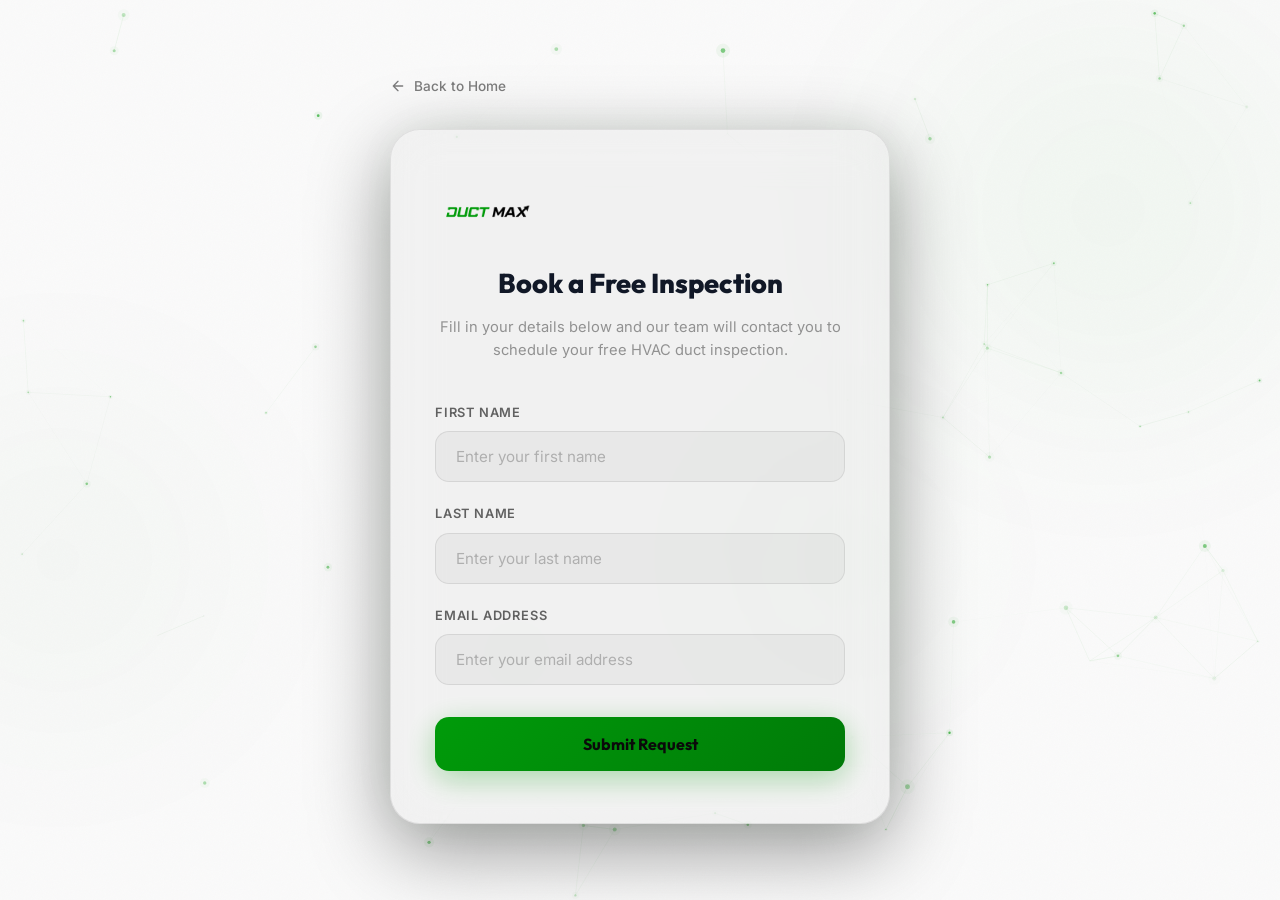
==== formulario.html @ 81ad09ed "Initial commit with new DUCT MAX design" ====
<!DOCTYPE html>
<html lang="en">
<head>
  <meta charset="UTF-8">
  <meta name="viewport" content="width=device-width, initial-scale=1.0">
  <meta name="description" content="Book a free HVAC duct inspection with DuctMax.">
  <title>Book a Free Inspection | DuctMax</title>
  <link rel="stylesheet" href="style.css">
  <link rel="icon" type="image/png" href="DUCTO MAX logo.png">
</head>
<body>

  <!-- Animated Background -->
  <div class="bg-mesh">
    <div class="orb orb-1"></div>
    <div class="orb orb-2"></div>
    <div class="orb orb-3"></div>
  </div>
  <canvas id="particles-canvas"></canvas>
  <div class="noise-overlay"></div>

  <div class="form-page">
    <div class="form-wrapper">
      <a href="index.html" class="form-back-link">
        <svg xmlns="http://www.w3.org/2000/svg" viewBox="0 0 24 24" fill="none" stroke="currentColor" stroke-width="2" stroke-linecap="round" stroke-linejoin="round"><path d="M19 12H5M12 19l-7-7 7-7"/></svg>
        Back to Home
      </a>
      <div class="form-card">
        <div class="form-header">
          <img src="DUCTO MAX logo.png" alt="DuctMax Logo" class="form-logo-img" style="height: 60px; width: auto; margin-bottom: 20px;">
          <h1 class="form-title">Book a Free Inspection</h1>
          <p class="form-description">Fill in your details below and our team will contact you to schedule your free HVAC duct inspection.</p>
        </div>
        <form action="https://formspree.io/f/YOUR_FORM_ID" method="POST" id="inspection-form">
          <div class="form-group">
            <label for="first-name" class="form-label">First Name</label>
            <input type="text" id="first-name" name="first-name" class="form-input" placeholder="Enter your first name" required>
          </div>
          <div class="form-group">
            <label for="last-name" class="form-label">Last Name</label>
            <input type="text" id="last-name" name="last-name" class="form-input" placeholder="Enter your last name" required>
          </div>
          <div class="form-group">
            <label for="email" class="form-label">Email Address</label>
            <input type="email" id="email" name="email" class="form-input" placeholder="Enter your email address" required>
          </div>
          <button type="submit" class="form-submit" id="form-submit-btn">
            Submit Request
          </button>
        </form>
      </div>
    </div>
  </div>

  <script src="script.js"></script>
</body>
</html>
---- style.css ----
/* ========================================
   DUCTMAX - PREMIUM DESIGN SYSTEM
   Next-level animations & effects
   ======================================== */

@import url('https://fonts.googleapis.com/css2?family=Inter:wght@300;400;500;600;700;800;900&family=Outfit:wght@400;500;600;700;800;900&display=swap');

/* === CSS Custom Properties === */
:root {
  --brand-green: #009B0A;
  --brand-green-light: #00C20D;
  --brand-green-dark: #007A08;
  --brand-green-glow: rgba(0, 155, 10, 0.4);
  --brand-green-neon: rgba(0, 194, 13, 0.6);
  --steel-gray: #475569;
  --steel-gray-light: #64748B;
  --steel-gray-dark: #334155;
  --steel-gray-darker: #1E293B;
  --steel-gray-darkest: #0F172A;
  --bg-deep: #FFFFFF;
  --white: #0A0A0A;
  --white-soft: #1A1A1A;
  --white-muted: #4A4A4A;

  --font-heading: 'Outfit', 'Inter', sans-serif;
  --font-body: 'Inter', -apple-system, BlinkMacSystemFont, sans-serif;
  --transition-fast: 0.2s cubic-bezier(0.4, 0, 0.2, 1);
  --transition-smooth: 0.4s cubic-bezier(0.4, 0, 0.2, 1);
  --transition-bounce: 0.6s cubic-bezier(0.34, 1.56, 0.64, 1);
  --shadow-sm: 0 1px 3px rgba(0, 0, 0, 0.12);
  --shadow-md: 0 4px 20px rgba(0, 0, 0, 0.2);
  --shadow-lg: 0 10px 50px rgba(0, 0, 0, 0.3);
  --shadow-glow: 0 0 40px rgba(0, 155, 10, 0.3);
  --shadow-glow-intense: 0 0 60px rgba(0, 155, 10, 0.5), 0 0 120px rgba(0, 155, 10, 0.15);
  --radius-sm: 8px;
  --radius-md: 14px;
  --radius-lg: 22px;
  --radius-xl: 30px;
}

/* === Reset & Base === */
*,
*::before,
*::after {
  margin: 0;
  padding: 0;
  box-sizing: border-box;
}

html {
  scroll-behavior: smooth;
  font-size: 16px;
}

body {
  font-family: var(--font-body);
  color: var(--white-muted);
  background-color: var(--bg-deep);
  line-height: 1.6;
  overflow-x: hidden;
  -webkit-font-smoothing: antialiased;
  -moz-osx-font-smoothing: grayscale;
}

img { max-width: 100%; height: auto; display: block; }
a { text-decoration: none; color: inherit; }

.container {
  max-width: 1200px;
  margin: 0 auto;
  padding: 0 24px;
}

/* === Animated Background Mesh === */
.bg-mesh {
  position: fixed;
  top: 0;
  left: 0;
  width: 100%;
  height: 100%;
  z-index: 0;
  pointer-events: none;
  overflow: hidden;
}

.bg-mesh .orb {
  position: absolute;
  border-radius: 50%;
  filter: blur(100px);
  opacity: 0.35;
  animation: orbFloat 20s ease-in-out infinite;
}

.bg-mesh .orb-1 {
  width: 600px;
  height: 600px;
  background: radial-gradient(circle, rgba(0, 155, 10, 0.4), transparent 70%);
  top: -10%;
  right: -10%;
  animation-duration: 25s;
}

.bg-mesh .orb-2 {
  width: 500px;
  height: 500px;
  background: radial-gradient(circle, rgba(0, 122, 8, 0.3), transparent 70%);
  bottom: 10%;
  left: -15%;
  animation-duration: 30s;
  animation-delay: -5s;
}

.bg-mesh .orb-3 {
  width: 400px;
  height: 400px;
  background: radial-gradient(circle, rgba(0, 194, 13, 0.2), transparent 70%);
  top: 40%;
  left: 50%;
  animation-duration: 22s;
  animation-delay: -10s;
}

@keyframes orbFloat {
  0%, 100% { transform: translate(0, 0) scale(1); }
  25% { transform: translate(60px, -80px) scale(1.1); }
  50% { transform: translate(-40px, 40px) scale(0.95); }
  75% { transform: translate(30px, 60px) scale(1.05); }
}

/* === Particle Canvas === */
#particles-canvas {
  position: fixed;
  top: 0;
  left: 0;
  width: 100%;
  height: 100%;
  z-index: 1;
  pointer-events: none;
}

/* === Noise Texture Overlay === */
.noise-overlay {
  position: fixed;
  top: 0;
  left: 0;
  width: 100%;
  height: 100%;
  z-index: 2;
  pointer-events: none;
  opacity: 0.025;
  background-image: url("data:image/svg+xml,%3Csvg viewBox='0 0 256 256' xmlns='http://www.w3.org/2000/svg'%3E%3Cfilter id='n'%3E%3CfeTurbulence type='fractalNoise' baseFrequency='0.9' numOctaves='4' stitchTiles='stitch'/%3E%3C/filter%3E%3Crect width='100%25' height='100%25' filter='url(%23n)'/%3E%3C/svg%3E");
  background-repeat: repeat;
  background-size: 256px;
}

/* === Section Styles === */
.section-label {
  display: inline-flex;
  align-items: center;
  gap: 10px;
  font-size: 0.78rem;
  font-weight: 700;
  letter-spacing: 3px;
  text-transform: uppercase;
  color: var(--brand-green-light);
  margin-bottom: 16px;
}

.section-label::before {
  content: '';
  display: inline-block;
  width: 36px;
  height: 2px;
  background: linear-gradient(90deg, var(--brand-green), var(--brand-green-light));
  border-radius: 2px;
}

.section-title {
  font-family: var(--font-heading);
  font-size: clamp(2rem, 4vw, 3rem);
  font-weight: 800;
  color: var(--white);
  line-height: 1.12;
  margin-bottom: 20px;
}

.section-subtitle {
  font-size: 1.05rem;
  color: rgba(0, 0, 0, 0.5);
  line-height: 1.75;
  max-width: 600px;
}

/* === Animations === */
@keyframes fadeInUp {
  from { opacity: 0; transform: translateY(50px); }
  to { opacity: 1; transform: translateY(0); }
}

@keyframes fadeInLeft {
  from { opacity: 0; transform: translateX(-60px); }
  to { opacity: 1; transform: translateX(0); }
}

@keyframes fadeInRight {
  from { opacity: 0; transform: translateX(60px); }
  to { opacity: 1; transform: translateX(0); }
}

@keyframes scaleIn {
  from { opacity: 0; transform: scale(0.85); }
  to { opacity: 1; transform: scale(1); }
}

@keyframes glowPulse {
  0%, 100% { box-shadow: 0 0 20px rgba(0, 155, 10, 0.2), 0 0 60px rgba(0, 155, 10, 0.05); }
  50% { box-shadow: 0 0 40px rgba(0, 155, 10, 0.4), 0 0 80px rgba(0, 155, 10, 0.1); }
}

@keyframes shimmer {
  0% { background-position: -200% 0; }
  100% { background-position: 200% 0; }
}

@keyframes borderGlow {
  0%, 100% { border-color: rgba(0, 155, 10, 0.15); }
  50% { border-color: rgba(0, 155, 10, 0.4); }
}

@keyframes float {
  0%, 100% { transform: translateY(0) rotate(0deg); }
  50% { transform: translateY(-20px) rotate(3deg); }
}

@keyframes textReveal {
  from { opacity: 0; transform: translateY(30px); filter: blur(8px); }
  to { opacity: 1; transform: translateY(0); filter: blur(0); }
}

@keyframes lineExpand {
  from { width: 0; }
  to { width: 100%; }
}

@keyframes rotate360 {
  from { transform: rotate(0deg); }
  to { transform: rotate(360deg); }
}

.animate-on-scroll {
  opacity: 0;
  transform: translateY(40px);
  transition: opacity 0.8s cubic-bezier(0.16, 1, 0.3, 1), transform 0.8s cubic-bezier(0.16, 1, 0.3, 1);
}

.animate-on-scroll.visible {
  opacity: 1;
  transform: translateY(0);
}

/* === Navigation === */
.navbar {
  position: fixed;
  top: 0;
  left: 0;
  width: 100%;
  z-index: 1000;
  padding: 20px 0;
  transition: all var(--transition-smooth);
}

.navbar.scrolled {
  padding: 10px 0;
  background: rgba(255, 255, 255, 0.95);
  backdrop-filter: blur(24px) saturate(180%);
  -webkit-backdrop-filter: blur(24px) saturate(180%);
  border-bottom: 1px solid rgba(0, 155, 10, 0.08);
  box-shadow: 0 8px 40px rgba(0, 0, 0, 0.3);
}

.navbar .container {
  display: flex;
  justify-content: space-between;
  align-items: center;
}

.navbar-brand {
  display: flex;
  align-items: center;
}

.navbar-logo {
  font-family: var(--font-heading);
  font-size: 1.7rem;
  font-weight: 900;
  color: var(--white);
  letter-spacing: -0.5px;
}

.navbar-logo span {
  background: linear-gradient(135deg, var(--brand-green), var(--brand-green-light));
  -webkit-background-clip: text;
  -webkit-text-fill-color: transparent;
  background-clip: text;
}

.navbar-links {
  display: flex;
  align-items: center;
  gap: 6px;
  list-style: none;
}

.navbar-links li a {
  padding: 8px 20px;
  font-size: 0.88rem;
  font-weight: 500;
  color: rgba(0, 0, 0, 0.5);
  border-radius: 50px;
  transition: all var(--transition-smooth);
  position: relative;
}

.navbar-links li a::after {
  content: '';
  position: absolute;
  bottom: 0;
  left: 50%;
  transform: translateX(-50%);
  width: 0;
  height: 2px;
  background: linear-gradient(90deg, var(--brand-green), var(--brand-green-light));
  border-radius: 2px;
  transition: width var(--transition-smooth);
  box-shadow: 0 0 8px var(--brand-green-glow);
}

.navbar-links li a:hover,
.navbar-links li a.active {
  color: var(--white);
}

.navbar-links li a:hover::after,
.navbar-links li a.active::after {
  width: 60%;
}

.navbar-cta {
  display: inline-flex;
  align-items: center;
  gap: 8px;
  padding: 10px 26px;
  background: linear-gradient(135deg, var(--brand-green), var(--brand-green-dark));
  color: var(--white);
  font-size: 0.85rem;
  font-weight: 600;
  border-radius: 50px;
  border: none;
  cursor: pointer;
  transition: all var(--transition-smooth);
  box-shadow: 0 4px 20px rgba(0, 155, 10, 0.3);
  position: relative;
  overflow: hidden;
}

.navbar-cta::before {
  content: '';
  position: absolute;
  top: 0;
  left: -100%;
  width: 100%;
  height: 100%;
  background: linear-gradient(90deg, transparent, rgba(0, 0, 0, 0.2), transparent);
  transition: left 0.5s ease;
}

.navbar-cta:hover::before {
  left: 100%;
}

.navbar-cta:hover {
  transform: translateY(-2px);
  box-shadow: 0 8px 30px rgba(0, 155, 10, 0.5);
}

/* === Hero Section === */
.hero {
  position: relative;
  min-height: 100vh;
  display: flex;
  align-items: center;
  z-index: 3;
  overflow: hidden;
}

.hero::after {
  content: '';
  position: absolute;
  bottom: 0;
  left: 0;
  width: 100%;
  height: 200px;
  background: linear-gradient(to top, var(--bg-deep), transparent);
  z-index: 4;
  pointer-events: none;
}

.hero .container {
  display: grid;
  grid-template-columns: 1fr 1fr;
  gap: 60px;
  align-items: center;
  position: relative;
  z-index: 5;
  padding-top: 120px;
  padding-bottom: 100px;
}

.hero-content {
  animation: fadeInLeft 1s cubic-bezier(0.16, 1, 0.3, 1) forwards;
}

.hero-badge {
  display: inline-flex;
  align-items: center;
  gap: 10px;
  padding: 8px 20px;
  background: rgba(0, 155, 10, 0.08);
  border: 1px solid rgba(0, 155, 10, 0.2);
  border-radius: 50px;
  color: var(--brand-green-light);
  font-size: 0.75rem;
  font-weight: 700;
  letter-spacing: 2px;
  text-transform: uppercase;
  margin-bottom: 32px;
  animation: borderGlow 3s ease-in-out infinite;
}

.hero-badge svg {
  width: 16px;
  height: 16px;
  fill: var(--brand-green-light);
}

.hero-title {
  font-family: var(--font-heading);
  font-size: clamp(2.6rem, 5.5vw, 4.2rem);
  font-weight: 900;
  color: var(--white);
  line-height: 1.05;
  margin-bottom: 28px;
  letter-spacing: -1.5px;
}

.hero-title .highlight {
  background: linear-gradient(135deg, var(--brand-green), var(--brand-green-dark), #0A0A0A);
  -webkit-background-clip: text;
  -webkit-text-fill-color: transparent;
  background-clip: text;
  position: relative;
}

.hero-title .highlight::after {
  content: '';
  position: absolute;
  bottom: -4px;
  left: 0;
  width: 100%;
  height: 3px;
  background: linear-gradient(90deg, var(--brand-green), var(--brand-green-light));
  border-radius: 3px;
  animation: lineExpand 1.5s cubic-bezier(0.16, 1, 0.3, 1) 0.8s forwards;
  width: 0;
  box-shadow: 0 0 12px var(--brand-green-glow);
}

.hero-description {
  font-size: 1.1rem;
  color: rgba(0, 0, 0, 0.55);
  line-height: 1.8;
  margin-bottom: 44px;
  max-width: 500px;
  animation: textReveal 1s ease 0.3s both;
}

.hero-cta-group {
  display: flex;
  align-items: center;
  gap: 20px;
  flex-wrap: wrap;
  animation: textReveal 1s ease 0.5s both;
}

.btn-primary {
  display: inline-flex;
  align-items: center;
  gap: 12px;
  padding: 18px 40px;
  background: linear-gradient(135deg, var(--brand-green), var(--brand-green-dark));
  color: var(--white);
  font-size: 1rem;
  font-weight: 700;
  border-radius: 60px;
  border: none;
  cursor: pointer;
  transition: all var(--transition-smooth);
  box-shadow: 0 8px 30px rgba(0, 155, 10, 0.35), 0 0 60px rgba(0, 155, 10, 0.1);
  position: relative;
  overflow: hidden;
}

.btn-primary::before {
  content: '';
  position: absolute;
  top: 0;
  left: -100%;
  width: 200%;
  height: 100%;
  background: linear-gradient(90deg, transparent, rgba(0, 0, 0, 0.15), transparent);
  animation: shimmer 4s ease-in-out infinite;
}

.btn-primary:hover {
  transform: translateY(-4px) scale(1.03);
  box-shadow: 0 12px 40px rgba(0, 155, 10, 0.5), 0 0 80px rgba(0, 155, 10, 0.15);
}

.btn-primary svg {
  width: 18px;
  height: 18px;
  transition: transform var(--transition-fast);
}

.btn-primary:hover svg {
  transform: translateX(5px);
}

/* Hero Image */
.hero-image-wrapper {
  position: relative;
  animation: fadeInRight 1s cubic-bezier(0.16, 1, 0.3, 1) 0.3s forwards;
  opacity: 0;
}

.hero-image-container {
  position: relative;
  border-radius: var(--radius-lg);
  overflow: hidden;
  border: none;
  box-shadow: 0 10px 40px rgba(0, 0, 0, 0.15);
  /* animation removed for clean look */
}

.hero-image-container img {
  width: 100%;
  height: auto;
  display: block;
  transition: transform 1s cubic-bezier(0.16, 1, 0.3, 1);
}

.hero-image-container:hover img {
  transform: scale(1.05);
}

.hero-image-badge {
  position: absolute;
  bottom: 16px;
  display: inline-flex;
  align-items: center;
  gap: 6px;
  padding: 8px 18px;
  border-radius: 50px;
  font-size: 0.72rem;
  font-weight: 700;
  letter-spacing: 1.5px;
  text-transform: uppercase;
  backdrop-filter: blur(16px);
  -webkit-backdrop-filter: blur(16px);
  z-index: 5;
  transition: all var(--transition-smooth);
}

.badge-before {
  left: 16px;
  background: rgba(248, 113, 113, 0.2);
  border: 1px solid rgba(248, 113, 113, 0.4);
  color: #FCA5A5;
}

.badge-after {
  right: 16px;
  background: rgba(52, 211, 153, 0.2);
  border: 1px solid rgba(52, 211, 153, 0.4);
  color: #6EE7B7;
}

.hero-image-container:hover .badge-before {
  background: rgba(248, 113, 113, 0.35);
  box-shadow: 0 0 20px rgba(248, 113, 113, 0.2);
}

.hero-image-container:hover .badge-after {
  background: rgba(52, 211, 153, 0.35);
  box-shadow: 0 0 20px rgba(52, 211, 153, 0.2);
}

/* Floating geometric shapes around hero image */
.hero-shape {
  position: absolute;
  border: 2px solid rgba(0, 155, 10, 0.15);
  border-radius: 12px;
  z-index: -1;
  pointer-events: none;
}

.hero-shape-1 {
  width: 80px;
  height: 80px;
  top: -30px;
  right: -20px;
  animation: float 8s ease-in-out infinite;
  border-radius: 50%;
  background: rgba(0, 155, 10, 0.03);
}

.hero-shape-2 {
  width: 50px;
  height: 50px;
  bottom: -15px;
  left: -25px;
  animation: float 6s ease-in-out infinite reverse;
  transform: rotate(45deg);
  background: rgba(0, 155, 10, 0.03);
}

.hero-shape-3 {
  width: 30px;
  height: 30px;
  top: 40%;
  right: -40px;
  animation: float 10s ease-in-out infinite;
  border-radius: 50%;
  background: rgba(0, 194, 13, 0.05);
  border-color: rgba(0, 194, 13, 0.2);
}

/* === Section Divider === */
.section-divider {
  position: relative;
  height: 1px;
  background: linear-gradient(90deg, transparent, rgba(0, 155, 10, 0.2), transparent);
  margin: 0;
  z-index: 3;
}

/* === Benefits Section === */
.benefits {
  padding: 120px 0 100px;
  position: relative;
  z-index: 3;
}

.benefits-header {
  text-align: center;
  margin-bottom: 72px;
}

.benefits-header .section-subtitle {
  margin: 0 auto;
}

.benefits-grid {
  display: grid;
  grid-template-columns: repeat(3, 1fr);
  gap: 24px;
}

.benefit-card {
  position: relative;
  padding: 44px 32px;
  background: rgba(0, 0, 0, 0.02);
  border-radius: var(--radius-lg);
  border: 1px solid rgba(0, 0, 0, 0.06);
  transition: all var(--transition-smooth);
  overflow: hidden;
  backdrop-filter: blur(10px);
}

.benefit-card::before {
  content: '';
  position: absolute;
  top: 0;
  left: 0;
  width: 100%;
  height: 3px;
  background: linear-gradient(90deg, var(--brand-green), var(--brand-green-light));
  transform: scaleX(0);
  transform-origin: left;
  transition: transform 0.6s cubic-bezier(0.16, 1, 0.3, 1);
}

/* Glow effect behind card on hover */
.benefit-card::after {
  content: '';
  position: absolute;
  top: 0;
  left: 0;
  width: 100%;
  height: 100%;
  background: radial-gradient(ellipse at 50% 0%, rgba(0, 155, 10, 0.08), transparent 70%);
  opacity: 0;
  transition: opacity var(--transition-smooth);
  pointer-events: none;
}

.benefit-card:hover {
  transform: translateY(-10px);
  border-color: rgba(0, 155, 10, 0.2);
  box-shadow: 0 20px 60px rgba(0, 155, 10, 0.08), 0 0 40px rgba(0, 155, 10, 0.05);
  background: rgba(0, 0, 0, 0.04);
}

.benefit-card:hover::before {
  transform: scaleX(1);
}

.benefit-card:hover::after {
  opacity: 1;
}

.benefit-icon {
  width: 60px;
  height: 60px;
  background: rgba(0, 155, 10, 0.08);
  border: 1px solid rgba(0, 155, 10, 0.12);
  border-radius: 18px;
  display: flex;
  align-items: center;
  justify-content: center;
  margin-bottom: 28px;
  transition: all var(--transition-smooth);
  position: relative;
  z-index: 2;
}

.benefit-card:hover .benefit-icon {
  background: linear-gradient(135deg, var(--brand-green), var(--brand-green-dark));
  border-color: transparent;
  transform: scale(1.12) rotate(-5deg);
  box-shadow: 0 0 30px rgba(0, 155, 10, 0.3);
}

.benefit-icon svg {
  width: 28px;
  height: 28px;
  fill: var(--brand-green);
  transition: fill var(--transition-fast);
}

.benefit-card:hover .benefit-icon svg {
  fill: var(--white);
}

.benefit-card h3 {
  font-family: var(--font-heading);
  font-size: 1.25rem;
  font-weight: 700;
  color: var(--white);
  margin-bottom: 14px;
  line-height: 1.3;
  position: relative;
  z-index: 2;
}

.benefit-card p {
  font-size: 0.95rem;
  color: rgba(0, 0, 0, 0.45);
  line-height: 1.75;
  position: relative;
  z-index: 2;
}

.benefit-number {
  position: absolute;
  top: 16px;
  right: 20px;
  font-family: var(--font-heading);
  font-size: 4.5rem;
  font-weight: 900;
  color: rgba(0, 155, 10, 0.04);
  line-height: 1;
  transition: color var(--transition-smooth);
  z-index: 1;
}

.benefit-card:hover .benefit-number {
  color: rgba(0, 155, 10, 0.1);
}

/* === Characteristics Section === */
.characteristics {
  padding: 100px 0 120px;
  position: relative;
  z-index: 3;
}

.characteristics-header {
  text-align: center;
  margin-bottom: 72px;
}

.characteristics-header .section-subtitle {
  margin: 0 auto;
}

.characteristics-grid {
  display: grid;
  grid-template-columns: repeat(2, 1fr);
  gap: 20px;
}

.characteristic-card {
  display: flex;
  gap: 24px;
  padding: 32px;
  background: rgba(0, 0, 0, 0.02);
  border-radius: var(--radius-lg);
  border: 1px solid rgba(0, 0, 0, 0.05);
  transition: all var(--transition-smooth);
  position: relative;
  overflow: hidden;
  backdrop-filter: blur(8px);
}

.characteristic-card::before {
  content: '';
  position: absolute;
  top: 0;
  left: 0;
  width: 3px;
  height: 100%;
  background: linear-gradient(180deg, var(--brand-green), var(--brand-green-dark));
  opacity: 0;
  transition: opacity var(--transition-smooth);
  box-shadow: 0 0 15px var(--brand-green-glow);
}

.characteristic-card:hover {
  transform: translateX(6px);
  border-color: rgba(0, 155, 10, 0.15);
  background: rgba(0, 0, 0, 0.04);
  box-shadow: 0 10px 40px rgba(0, 0, 0, 0.2);
}

.characteristic-card:hover::before {
  opacity: 1;
}

.characteristic-icon {
  flex-shrink: 0;
  width: 52px;
  height: 52px;
  background: rgba(0, 155, 10, 0.08);
  border: 1px solid rgba(0, 155, 10, 0.1);
  border-radius: 16px;
  display: flex;
  align-items: center;
  justify-content: center;
  transition: all var(--transition-smooth);
}

.characteristic-card:hover .characteristic-icon {
  background: linear-gradient(135deg, var(--brand-green), var(--brand-green-dark));
  border-color: transparent;
  box-shadow: 0 0 25px rgba(0, 155, 10, 0.25);
}

.characteristic-icon svg {
  width: 24px;
  height: 24px;
  fill: var(--brand-green);
  transition: fill var(--transition-fast);
}

.characteristic-card:hover .characteristic-icon svg {
  fill: var(--white);
}

.characteristic-content h3 {
  font-family: var(--font-heading);
  font-size: 1.1rem;
  font-weight: 700;
  color: var(--white);
  margin-bottom: 10px;
}

.characteristic-content p {
  font-size: 0.92rem;
  color: rgba(0, 0, 0, 0.45);
  line-height: 1.75;
}

/* === Credibility Section === */
.credibility {
  padding: 120px 0;
  position: relative;
  z-index: 3;
  overflow: hidden;
}

/* Glowing accent line at top */
.credibility::before {
  content: '';
  position: absolute;
  top: 0;
  left: 50%;
  transform: translateX(-50%);
  width: 200px;
  height: 1px;
  background: linear-gradient(90deg, transparent, var(--brand-green), transparent);
  box-shadow: 0 0 20px var(--brand-green-glow);
}

.credibility-header {
  text-align: center;
  margin-bottom: 72px;
}

.credibility-header .section-subtitle {
  margin: 0 auto;
}

.credibility-grid {
  display: grid;
  grid-template-columns: repeat(3, 1fr);
  gap: 24px;
}

.credibility-card {
  padding: 44px 32px;
  background: rgba(0, 0, 0, 0.02);
  border: 1px solid rgba(0, 0, 0, 0.06);
  border-radius: var(--radius-lg);
  backdrop-filter: blur(10px);
  transition: all var(--transition-smooth);
  position: relative;
  overflow: hidden;
}

/* Animated corner glow */
.credibility-card::after {
  content: '';
  position: absolute;
  width: 120px;
  height: 120px;
  top: -60px;
  right: -60px;
  background: radial-gradient(circle, rgba(0, 155, 10, 0.15), transparent 70%);
  opacity: 0;
  transition: opacity var(--transition-smooth);
  pointer-events: none;
}

.credibility-card:hover {
  transform: translateY(-8px);
  background: rgba(0, 0, 0, 0.05);
  border-color: rgba(0, 155, 10, 0.25);
  box-shadow: 0 20px 60px rgba(0, 155, 10, 0.08), var(--shadow-glow);
}

.credibility-card:hover::after {
  opacity: 1;
}

.credibility-icon {
  width: 60px;
  height: 60px;
  background: rgba(0, 155, 10, 0.08);
  border-radius: 18px;
  display: flex;
  align-items: center;
  justify-content: center;
  margin-bottom: 28px;
  border: 1px solid rgba(0, 155, 10, 0.12);
  transition: all var(--transition-smooth);
}

.credibility-card:hover .credibility-icon {
  background: linear-gradient(135deg, var(--brand-green), var(--brand-green-dark));
  border-color: transparent;
  transform: scale(1.1);
  box-shadow: 0 0 30px rgba(0, 155, 10, 0.3);
}

.credibility-icon svg {
  width: 28px;
  height: 28px;
  fill: var(--brand-green-light);
  transition: fill var(--transition-fast);
}

.credibility-card:hover .credibility-icon svg {
  fill: var(--white);
}

.credibility-card h3 {
  font-family: var(--font-heading);
  font-size: 1.2rem;
  font-weight: 700;
  color: var(--white);
  margin-bottom: 14px;
}

.credibility-card p {
  font-size: 0.92rem;
  color: rgba(0, 0, 0, 0.45);
  line-height: 1.8;
}

/* === CTA Section === */
.cta-section {
  padding: 120px 0;
  text-align: center;
  position: relative;
  z-index: 3;
  overflow: hidden;
}

/* Big glow behind CTA */
.cta-section::before {
  content: '';
  position: absolute;
  top: 50%;
  left: 50%;
  transform: translate(-50%, -50%);
  width: 500px;
  height: 500px;
  background: radial-gradient(circle, rgba(0, 155, 10, 0.1) 0%, transparent 70%);
  pointer-events: none;
}

.cta-content {
  position: relative;
  z-index: 2;
}

.cta-content .section-title {
  margin-bottom: 16px;
}

.cta-content .section-subtitle {
  margin: 0 auto 48px;
  text-align: center;
}

.cta-btn {
  display: inline-flex;
  align-items: center;
  gap: 14px;
  padding: 22px 56px;
  background: linear-gradient(135deg, var(--brand-green), var(--brand-green-dark));
  color: var(--white);
  font-family: var(--font-heading);
  font-size: 1.15rem;
  font-weight: 700;
  border-radius: 60px;
  border: none;
  cursor: pointer;
  transition: all var(--transition-smooth);
  box-shadow: 0 8px 40px rgba(0, 155, 10, 0.35), 0 0 80px rgba(0, 155, 10, 0.1);
  position: relative;
  overflow: hidden;
  animation: glowPulse 3s ease-in-out infinite;
}

.cta-btn::before {
  content: '';
  position: absolute;
  top: 0;
  left: -100%;
  width: 200%;
  height: 100%;
  background: linear-gradient(90deg, transparent, rgba(0, 0, 0, 0.15), transparent);
  animation: shimmer 3s ease-in-out infinite;
}

.cta-btn:hover {
  transform: translateY(-5px) scale(1.04);
  box-shadow: 0 16px 50px rgba(0, 155, 10, 0.5), 0 0 100px rgba(0, 155, 10, 0.15);
}

.cta-btn svg {
  width: 20px;
  height: 20px;
  transition: transform var(--transition-fast);
}

.cta-btn:hover svg {
  transform: translateX(5px);
}

/* === Footer === */
.footer {
  padding: 44px 0;
  position: relative;
  z-index: 3;
  border-top: 1px solid rgba(0, 0, 0, 0.04);
}

.footer .container {
  display: flex;
  justify-content: space-between;
  align-items: center;
}

.footer-brand {
  font-family: var(--font-heading);
  font-size: 1.2rem;
  font-weight: 800;
  color: var(--white);
}

.footer-brand span {
  background: linear-gradient(135deg, var(--brand-green), var(--brand-green-light));
  -webkit-background-clip: text;
  -webkit-text-fill-color: transparent;
  background-clip: text;
}

.footer-text {
  font-size: 0.82rem;
  color: rgba(0, 0, 0, 0.3);
}

/* === Form Page === */
.form-page {
  min-height: 100vh;
  display: flex;
  align-items: center;
  justify-content: center;
  position: relative;
  z-index: 3;
  padding: 40px 24px;
}

.form-wrapper {
  width: 100%;
  max-width: 500px;
  position: relative;
  z-index: 5;
  animation: scaleIn 0.7s cubic-bezier(0.16, 1, 0.3, 1) forwards;
}

.form-back-link {
  display: inline-flex;
  align-items: center;
  gap: 8px;
  color: rgba(0, 0, 0, 0.5);
  font-size: 0.85rem;
  font-weight: 500;
  margin-bottom: 32px;
  transition: all var(--transition-fast);
}

.form-back-link:hover {
  color: var(--brand-green-light);
}

.form-back-link svg {
  width: 16px;
  height: 16px;
  transition: transform var(--transition-fast);
}

.form-back-link:hover svg {
  transform: translateX(-4px);
}

.form-card {
  background: rgba(0, 0, 0, 0.03);
  border: 1px solid rgba(0, 0, 0, 0.08);
  border-radius: var(--radius-xl);
  padding: 52px 44px;
  backdrop-filter: blur(24px);
  box-shadow: 0 24px 80px rgba(0, 0, 0, 0.4), 0 0 60px rgba(0, 155, 10, 0.05);
}

.form-header {
  text-align: center;
  margin-bottom: 40px;
}

.form-logo {
  font-family: var(--font-heading);
  font-size: 1.5rem;
  font-weight: 900;
  color: var(--white);
  margin-bottom: 16px;
}

.form-logo span {
  background: linear-gradient(135deg, var(--brand-green), var(--brand-green-light));
  -webkit-background-clip: text;
  -webkit-text-fill-color: transparent;
  background-clip: text;
}

.form-title {
  font-family: var(--font-heading);
  font-size: 1.7rem;
  font-weight: 800;
  color: var(--white);
  margin-bottom: 10px;
}

.form-description {
  font-size: 0.92rem;
  color: rgba(0, 0, 0, 0.4);
  line-height: 1.6;
}

.form-group {
  margin-bottom: 22px;
}

.form-label {
  display: block;
  font-size: 0.8rem;
  font-weight: 600;
  color: rgba(0, 0, 0, 0.6);
  margin-bottom: 8px;
  letter-spacing: 0.8px;
  text-transform: uppercase;
}

.form-input {
  width: 100%;
  padding: 15px 20px;
  background: rgba(0, 0, 0, 0.04);
  border: 1px solid rgba(0, 0, 0, 0.08);
  border-radius: var(--radius-md);
  color: var(--white);
  font-family: var(--font-body);
  font-size: 0.95rem;
  transition: all var(--transition-smooth);
  outline: none;
}

.form-input::placeholder {
  color: rgba(0, 0, 0, 0.25);
}

.form-input:focus {
  border-color: var(--brand-green);
  background: rgba(0, 155, 10, 0.05);
  box-shadow: 0 0 0 4px rgba(0, 155, 10, 0.1), 0 0 20px rgba(0, 155, 10, 0.08);
}

.form-submit {
  width: 100%;
  padding: 17px;
  background: linear-gradient(135deg, var(--brand-green), var(--brand-green-dark));
  color: var(--white);
  font-family: var(--font-heading);
  font-size: 1rem;
  font-weight: 700;
  border: none;
  border-radius: var(--radius-md);
  cursor: pointer;
  transition: all var(--transition-smooth);
  box-shadow: 0 8px 30px rgba(0, 155, 10, 0.3);
  margin-top: 10px;
  position: relative;
  overflow: hidden;
}

.form-submit::before {
  content: '';
  position: absolute;
  top: 0;
  left: -100%;
  width: 100%;
  height: 100%;
  background: linear-gradient(90deg, transparent, rgba(0, 0, 0, 0.2), transparent);
  transition: left 0.5s ease;
}

.form-submit:hover::before {
  left: 100%;
}

.form-submit:hover {
  transform: translateY(-3px);
  box-shadow: 0 12px 40px rgba(0, 155, 10, 0.45);
}

.form-submit:active {
  transform: translateY(0);
}

/* === Responsive === */
@media (max-width: 1024px) {
  .hero .container {
    grid-template-columns: 1fr;
    gap: 48px;
    text-align: center;
  }

  .hero-description {
    margin: 0 auto 40px;
  }

  .hero-cta-group {
    justify-content: center;
  }

  .benefits-grid {
    grid-template-columns: repeat(2, 1fr);
  }

  .credibility-grid {
    grid-template-columns: repeat(2, 1fr);
  }
}

@media (max-width: 768px) {
  .benefits-grid,
  .characteristics-grid,
  .credibility-grid {
    grid-template-columns: 1fr;
  }

  .hero-title {
    font-size: 2.2rem;
  }

  .section-title {
    font-size: 1.8rem;
  }

  .navbar-links {
    display: none;
  }

  .hero-shape {
    display: none;
  }

  .footer .container {
    flex-direction: column;
    gap: 12px;
    text-align: center;
  }

  .form-card {
    padding: 32px 24px;
  }

  .navbar-cta span {
    display: none;
  }
}



/* ========================================
   PREMIUM LIGHT THEME OVERRIDES
   ======================================== */

body {
    background-color: #FAFAFA !important;
    color: #4B5563 !important;
}

h1, h2, h3, h4, h5, h6 {
    color: #111827 !important;
}

.section-subtitle, .hero-description {
    color: #4B5563 !important;
}

/* CARDS REFINEMENT */
.benefit-card, .characteristic-card, .credibility-card {
    background: #FFFFFF !important;
    border: 1px solid #E5E7EB !important;
    border-radius: 24px !important;
    box-shadow: 0 4px 6px -1px rgba(0, 0, 0, 0.05), 0 2px 4px -1px rgba(0, 0, 0, 0.03) !important;
    transition: all 0.4s cubic-bezier(0.4, 0, 0.2, 1) !important;
    padding: 40px !important;
}

.benefit-card:hover, .characteristic-card:hover, .credibility-card:hover {
    transform: translateY(-8px) !important;
    border-color: var(--brand-green-light) !important;
    box-shadow: 0 20px 25px -5px rgba(0, 0, 0, 0.1), 0 10px 10px -5px rgba(0, 0, 0, 0.04) !important;
}

.benefit-card p, .characteristic-card p, .credibility-card p {
    color: #6B7280 !important;
}

.benefit-number {
    color: #F3F4F6 !important;
    z-index: 0 !important;
}

/* ICONS */
.benefit-icon, .characteristic-icon, .credibility-icon {
    background: #F0FDF4 !important;
    border: none !important;
    box-shadow: 0 4px 6px -1px rgba(0, 155, 10, 0.1) !important;
}

.benefit-icon svg, .characteristic-icon svg, .credibility-icon svg {
    fill: var(--brand-green) !important;
    color: var(--brand-green) !important;
}

.benefit-card:hover .benefit-icon, .characteristic-card:hover .characteristic-icon, .credibility-card:hover .credibility-icon {
    background: var(--brand-green) !important;
}

.benefit-card:hover .benefit-icon svg, .characteristic-card:hover .characteristic-icon svg, .credibility-card:hover .credibility-icon svg {
    fill: #FFFFFF !important;
    color: #FFFFFF !important;
}

/* BUTTONS */
.btn-primary, .cta-btn, .navbar-cta {
    background: var(--brand-green) !important;
    box-shadow: 0 4px 14px 0 rgba(0, 155, 10, 0.39) !important;
    border-radius: 50px !important;
    font-weight: 600 !important;
    letter-spacing: 0.5px !important;
}

.btn-primary:hover, .cta-btn:hover, .navbar-cta:hover {
    background: var(--brand-green-dark) !important;
    box-shadow: 0 6px 20px rgba(0, 155, 10, 0.23) !important;
    transform: translateY(-2px) !important;
}

/* BEFORE & AFTER CARDS */
.result-card {
    border: none !important;
    box-shadow: 0 10px 25px -5px rgba(0, 0, 0, 0.1), 0 8px 10px -6px rgba(0, 0, 0, 0.1) !important;
    transition: transform 0.4s ease !important;
    border-radius: 24px !important;
}

.result-card:hover {
    transform: scale(1.02) !important;
}

/* HERO SECTION */
.hero-badge {
    background: #F0FDF4 !important;
    border: 1px solid #BBF7D0 !important;
    color: var(--brand-green-dark) !important;
    box-shadow: 0 2px 5px rgba(0,0,0,0.05) !important;
}

/* CLEAN UP BACKGROUND MESH FOR LIGHT THEME */
.bg-mesh .orb {
    opacity: 0.15 !important;
}

/* REMOVE EXCESSIVE GLOWS */
.navbar-links li a::after {
    box-shadow: none !important;
}

.section-label {
    color: var(--brand-green) !important;
}
.section-label::before {
    background: var(--brand-green) !important;
}
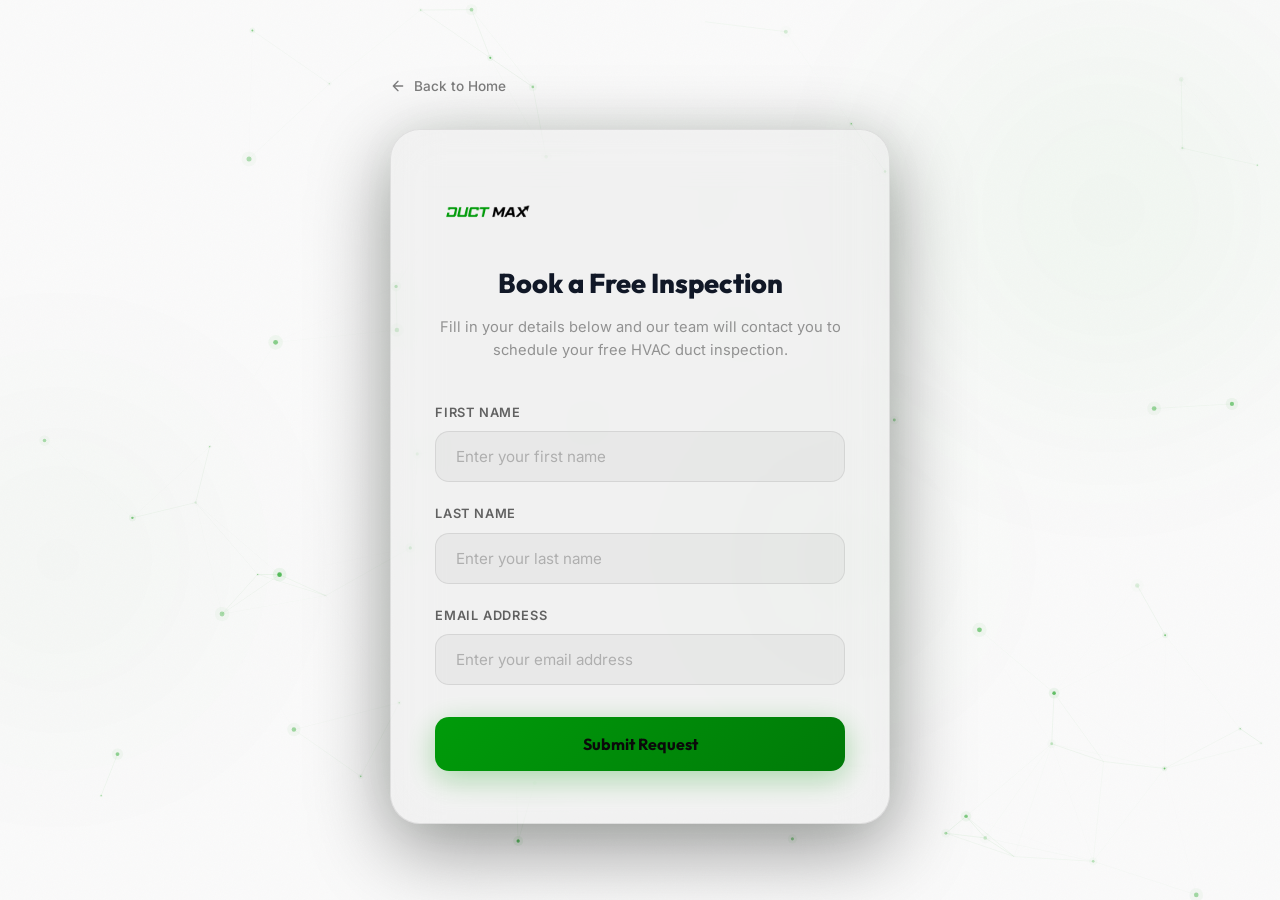
==== commit bda14f4b: "Add SEO meta tags, social sharing Open Graph, and complete favicons" ====
--- a/formulario.html
+++ b/formulario.html
@@ -5,8 +5,20 @@
   <meta name="viewport" content="width=device-width, initial-scale=1.0">
   <meta name="description" content="Book a free HVAC duct inspection with DuctMax.">
   <title>Book a Free Inspection | DuctMax</title>
+  
+  <!-- SEO & Social Sharing -->
+  <meta property="og:title" content="Book a Free Inspection | DuctMax">
+  <meta property="og:description" content="Schedule your free HVAC duct inspection today and breathe cleaner air tomorrow.">
+  <meta property="og:image" content="DUCTO MAX logo.png">
+  <meta property="og:type" content="website">
+
+  <!-- Favicons & App Icons -->
+  <link rel="icon" type="image/png" href="DUCTO MAX logo.png">
+  <link rel="apple-touch-icon" href="DUCTO MAX logo.png">
+  <link rel="shortcut icon" href="DUCTO MAX logo.png">
+  
+  <!-- Styles -->
   <link rel="stylesheet" href="style.css">
-  <link rel="icon" type="image/png" href="DUCTO MAX logo.png">
 </head>
 <body>
 
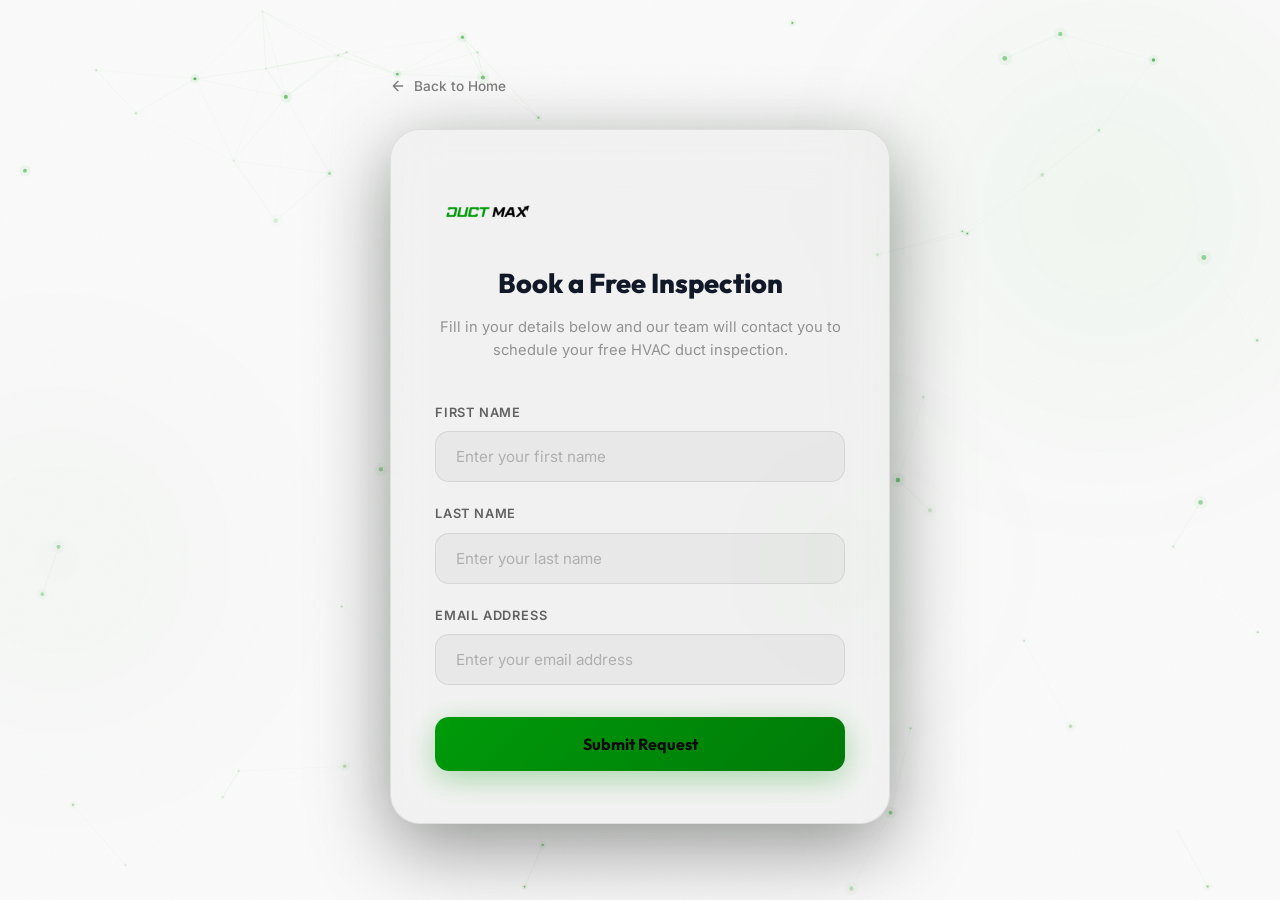
==== commit 0c3bc541: "Change back link to ./ to hide index.html from URL" ====
--- a/formulario.html
+++ b/formulario.html
@@ -33,7 +33,7 @@
 
   <div class="form-page">
     <div class="form-wrapper">
-      <a href="index.html" class="form-back-link">
+      <a href="./" class="form-back-link">
         <svg xmlns="http://www.w3.org/2000/svg" viewBox="0 0 24 24" fill="none" stroke="currentColor" stroke-width="2" stroke-linecap="round" stroke-linejoin="round"><path d="M19 12H5M12 19l-7-7 7-7"/></svg>
         Back to Home
       </a>
--- a/style.css
+++ b/style.css
@@ -673,231 +673,241 @@
 .benefits-grid {
   display: grid;
   grid-template-columns: repeat(3, 1fr);
-  gap: 24px;
+  gap: 28px;
 }
 
 .benefit-card {
   position: relative;
-  padding: 44px 32px;
-  background: rgba(0, 0, 0, 0.02);
-  border-radius: var(--radius-lg);
-  border: 1px solid rgba(0, 0, 0, 0.06);
-  transition: all var(--transition-smooth);
+  padding: 48px 36px 44px;
+  background: #fff;
+  border-radius: 28px;
+  border: 1.5px solid #E5E7EB;
+  transition: all 0.4s cubic-bezier(0.4, 0, 0.2, 1);
   overflow: hidden;
-  backdrop-filter: blur(10px);
-}
-
+  display: flex;
+  flex-direction: column;
+  align-items: center;
+  justify-content: center;
+  text-align: center;
+  box-shadow: 0 2px 12px rgba(0,0,0,0.04);
+}
+
+/* Green gradient top bar */
 .benefit-card::before {
   content: '';
   position: absolute;
   top: 0;
   left: 0;
   width: 100%;
-  height: 3px;
-  background: linear-gradient(90deg, var(--brand-green), var(--brand-green-light));
+  height: 4px;
+  background: linear-gradient(90deg, var(--brand-green-dark), var(--brand-green-light));
   transform: scaleX(0);
   transform-origin: left;
-  transition: transform 0.6s cubic-bezier(0.16, 1, 0.3, 1);
-}
-
-/* Glow effect behind card on hover */
+  transition: transform 0.5s cubic-bezier(0.16, 1, 0.3, 1);
+  border-radius: 0 0 4px 4px;
+}
+
+/* Subtle green tint on hover */
 .benefit-card::after {
   content: '';
   position: absolute;
-  top: 0;
-  left: 0;
-  width: 100%;
-  height: 100%;
-  background: radial-gradient(ellipse at 50% 0%, rgba(0, 155, 10, 0.08), transparent 70%);
+  inset: 0;
+  background: linear-gradient(160deg, rgba(0,155,10,0.04) 0%, transparent 60%);
   opacity: 0;
-  transition: opacity var(--transition-smooth);
+  transition: opacity 0.4s ease;
   pointer-events: none;
 }
 
 .benefit-card:hover {
   transform: translateY(-10px);
-  border-color: rgba(0, 155, 10, 0.2);
-  box-shadow: 0 20px 60px rgba(0, 155, 10, 0.08), 0 0 40px rgba(0, 155, 10, 0.05);
-  background: rgba(0, 0, 0, 0.04);
-}
-
-.benefit-card:hover::before {
-  transform: scaleX(1);
-}
-
-.benefit-card:hover::after {
-  opacity: 1;
-}
+  border-color: rgba(0, 155, 10, 0.3);
+  box-shadow: 0 24px 48px rgba(0, 155, 10, 0.1), 0 8px 20px rgba(0,0,0,0.06);
+}
+
+.benefit-card:hover::before { transform: scaleX(1); }
+.benefit-card:hover::after  { opacity: 1; }
 
 .benefit-icon {
-  width: 60px;
-  height: 60px;
-  background: rgba(0, 155, 10, 0.08);
-  border: 1px solid rgba(0, 155, 10, 0.12);
-  border-radius: 18px;
+  width: 80px;
+  height: 80px;
+  background: linear-gradient(135deg, #f0fdf4, #dcfce7);
+  border: 2px solid rgba(0,155,10,0.15);
+  border-radius: 50%;
   display: flex;
   align-items: center;
   justify-content: center;
-  margin-bottom: 28px;
-  transition: all var(--transition-smooth);
+  margin-bottom: 24px;
+  transition: all 0.4s cubic-bezier(0.4, 0, 0.2, 1);
   position: relative;
   z-index: 2;
+  box-shadow: 0 4px 14px rgba(0,155,10,0.12);
 }
 
 .benefit-card:hover .benefit-icon {
   background: linear-gradient(135deg, var(--brand-green), var(--brand-green-dark));
   border-color: transparent;
-  transform: scale(1.12) rotate(-5deg);
-  box-shadow: 0 0 30px rgba(0, 155, 10, 0.3);
+  transform: scale(1.1) rotate(-6deg);
+  box-shadow: 0 8px 28px rgba(0, 155, 10, 0.35);
 }
 
 .benefit-icon svg {
+  width: 34px;
+  height: 34px;
+  fill: var(--brand-green);
+  transition: fill 0.2s ease;
+}
+
+.benefit-card:hover .benefit-icon svg { fill: #ffffff; }
+
+.benefit-card h3 {
+  font-family: var(--font-heading);
+  font-size: 1.3rem;
+  font-weight: 800;
+  color: #111827;
+  margin-bottom: 0;
+  line-height: 1.25;
+  position: relative;
+  z-index: 2;
+}
+
+.benefit-card p {
+  font-size: 0.95rem;
+  color: #6B7280;
+  line-height: 1.75;
+  position: relative;
+  z-index: 2;
+}
+
+.benefit-number {
+  position: absolute;
+  top: 18px;
+  right: 22px;
+  font-family: var(--font-heading);
+  font-size: 3.5rem;
+  font-weight: 900;
+  background: linear-gradient(135deg, rgba(0,155,10,0.08), rgba(0,194,13,0.04));
+  -webkit-background-clip: text;
+  -webkit-text-fill-color: transparent;
+  background-clip: text;
+  line-height: 1;
+  transition: all 0.4s ease;
+  z-index: 1;
+  letter-spacing: -2px;
+}
+
+.benefit-card:hover .benefit-number {
+  background: linear-gradient(135deg, rgba(0,155,10,0.18), rgba(0,194,13,0.10));
+  -webkit-background-clip: text;
+  background-clip: text;
+}
+
+/* === Characteristics Section === */
+.characteristics {
+  padding: 100px 0 120px;
+  position: relative;
+  z-index: 3;
+}
+
+.characteristics-header {
+  text-align: center;
+  margin-bottom: 72px;
+}
+
+.characteristics-header .section-subtitle {
+  margin: 0 auto;
+}
+
+/* 4 cards in one row */
+.characteristics-grid {
+  display: grid;
+  grid-template-columns: repeat(4, 1fr);
+  gap: 20px;
+}
+
+.characteristic-card {
+  display: flex;
+  flex-direction: column;
+  align-items: center;
+  justify-content: center;
+  text-align: center;
+  gap: 0;
+  padding: 40px 24px 36px;
+  background: #fff;
+  border-radius: 24px;
+  border: 1.5px solid #E5E7EB;
+  transition: all 0.4s cubic-bezier(0.4, 0, 0.2, 1);
+  position: relative;
+  overflow: hidden;
+  box-shadow: 0 2px 10px rgba(0,0,0,0.04);
+}
+
+/* Vertical colored left accent line appears on hover */
+.characteristic-card::before {
+  content: '';
+  position: absolute;
+  bottom: 0;
+  left: 0;
+  width: 100%;
+  height: 3px;
+  background: linear-gradient(90deg, var(--brand-green-dark), var(--brand-green-light));
+  transform: scaleX(0);
+  transform-origin: left;
+  transition: transform 0.45s cubic-bezier(0.16, 1, 0.3, 1);
+}
+
+.characteristic-card:hover {
+  transform: translateY(-8px);
+  border-color: rgba(0, 155, 10, 0.3);
+  box-shadow: 0 20px 40px rgba(0,155,10,0.1), 0 6px 16px rgba(0,0,0,0.06);
+}
+
+.characteristic-card:hover::before {
+  transform: scaleX(1);
+}
+
+.characteristic-icon {
+  flex-shrink: 0;
+  width: 72px;
+  height: 72px;
+  background: linear-gradient(135deg, #f0fdf4, #dcfce7);
+  border: 2px solid rgba(0,155,10,0.14);
+  border-radius: 50%;
+  display: flex;
+  align-items: center;
+  justify-content: center;
+  margin-bottom: 20px;
+  transition: all 0.4s cubic-bezier(0.4, 0, 0.2, 1);
+  box-shadow: 0 3px 12px rgba(0,155,10,0.10);
+}
+
+.characteristic-card:hover .characteristic-icon {
+  background: linear-gradient(135deg, var(--brand-green), var(--brand-green-dark));
+  border-color: transparent;
+  box-shadow: 0 8px 24px rgba(0, 155, 10, 0.3);
+  transform: scale(1.1) rotate(6deg);
+}
+
+.characteristic-icon svg {
   width: 28px;
   height: 28px;
   fill: var(--brand-green);
-  transition: fill var(--transition-fast);
-}
-
-.benefit-card:hover .benefit-icon svg {
-  fill: var(--white);
-}
-
-.benefit-card h3 {
-  font-family: var(--font-heading);
-  font-size: 1.25rem;
-  font-weight: 700;
-  color: var(--white);
-  margin-bottom: 14px;
-  line-height: 1.3;
-  position: relative;
-  z-index: 2;
-}
-
-.benefit-card p {
-  font-size: 0.95rem;
-  color: rgba(0, 0, 0, 0.45);
-  line-height: 1.75;
-  position: relative;
-  z-index: 2;
-}
-
-.benefit-number {
-  position: absolute;
-  top: 16px;
-  right: 20px;
-  font-family: var(--font-heading);
-  font-size: 4.5rem;
-  font-weight: 900;
-  color: rgba(0, 155, 10, 0.04);
-  line-height: 1;
-  transition: color var(--transition-smooth);
-  z-index: 1;
-}
-
-.benefit-card:hover .benefit-number {
-  color: rgba(0, 155, 10, 0.1);
-}
-
-/* === Characteristics Section === */
-.characteristics {
-  padding: 100px 0 120px;
-  position: relative;
-  z-index: 3;
-}
-
-.characteristics-header {
-  text-align: center;
-  margin-bottom: 72px;
-}
-
-.characteristics-header .section-subtitle {
-  margin: 0 auto;
-}
-
-.characteristics-grid {
-  display: grid;
-  grid-template-columns: repeat(2, 1fr);
-  gap: 20px;
-}
-
-.characteristic-card {
-  display: flex;
-  gap: 24px;
-  padding: 32px;
-  background: rgba(0, 0, 0, 0.02);
-  border-radius: var(--radius-lg);
-  border: 1px solid rgba(0, 0, 0, 0.05);
-  transition: all var(--transition-smooth);
-  position: relative;
-  overflow: hidden;
-  backdrop-filter: blur(8px);
-}
-
-.characteristic-card::before {
-  content: '';
-  position: absolute;
-  top: 0;
-  left: 0;
-  width: 3px;
-  height: 100%;
-  background: linear-gradient(180deg, var(--brand-green), var(--brand-green-dark));
-  opacity: 0;
-  transition: opacity var(--transition-smooth);
-  box-shadow: 0 0 15px var(--brand-green-glow);
-}
-
-.characteristic-card:hover {
-  transform: translateX(6px);
-  border-color: rgba(0, 155, 10, 0.15);
-  background: rgba(0, 0, 0, 0.04);
-  box-shadow: 0 10px 40px rgba(0, 0, 0, 0.2);
-}
-
-.characteristic-card:hover::before {
-  opacity: 1;
-}
-
-.characteristic-icon {
-  flex-shrink: 0;
-  width: 52px;
-  height: 52px;
-  background: rgba(0, 155, 10, 0.08);
-  border: 1px solid rgba(0, 155, 10, 0.1);
-  border-radius: 16px;
-  display: flex;
-  align-items: center;
-  justify-content: center;
-  transition: all var(--transition-smooth);
-}
-
-.characteristic-card:hover .characteristic-icon {
-  background: linear-gradient(135deg, var(--brand-green), var(--brand-green-dark));
-  border-color: transparent;
-  box-shadow: 0 0 25px rgba(0, 155, 10, 0.25);
-}
-
-.characteristic-icon svg {
-  width: 24px;
-  height: 24px;
-  fill: var(--brand-green);
-  transition: fill var(--transition-fast);
-}
-
-.characteristic-card:hover .characteristic-icon svg {
-  fill: var(--white);
-}
+  transition: fill 0.2s ease;
+}
+
+.characteristic-card:hover .characteristic-icon svg { fill: #ffffff; }
 
 .characteristic-content h3 {
   font-family: var(--font-heading);
-  font-size: 1.1rem;
-  font-weight: 700;
-  color: var(--white);
-  margin-bottom: 10px;
+  font-size: 1.05rem;
+  font-weight: 800;
+  color: #111827;
+  margin-bottom: 0;
+  line-height: 1.3;
 }
 
 .characteristic-content p {
   font-size: 0.92rem;
-  color: rgba(0, 0, 0, 0.45);
+  color: #6B7280;
   line-height: 1.75;
 }
 
@@ -938,83 +948,98 @@
 }
 
 .credibility-card {
-  padding: 44px 32px;
-  background: rgba(0, 0, 0, 0.02);
-  border: 1px solid rgba(0, 0, 0, 0.06);
-  border-radius: var(--radius-lg);
-  backdrop-filter: blur(10px);
-  transition: all var(--transition-smooth);
+  padding: 48px 32px 44px;
+  background: #fff;
+  border: 1.5px solid #E5E7EB;
+  border-radius: 28px;
+  transition: all 0.4s cubic-bezier(0.4, 0, 0.2, 1);
   position: relative;
   overflow: hidden;
-}
-
-/* Animated corner glow */
+  display: flex;
+  flex-direction: column;
+  align-items: center;
+  justify-content: center;
+  text-align: center;
+  box-shadow: 0 2px 12px rgba(0,0,0,0.04);
+}
+
+/* Top accent bar */
+.credibility-card::before {
+  content: '';
+  position: absolute;
+  top: 0;
+  left: 0;
+  width: 100%;
+  height: 4px;
+  background: linear-gradient(90deg, var(--brand-green-dark), var(--brand-green-light));
+  transform: scaleX(0);
+  transform-origin: left;
+  transition: transform 0.5s cubic-bezier(0.16, 1, 0.3, 1);
+  border-radius: 0 0 4px 4px;
+}
+
+/* Subtle green tint on hover */
 .credibility-card::after {
   content: '';
   position: absolute;
-  width: 120px;
-  height: 120px;
-  top: -60px;
-  right: -60px;
-  background: radial-gradient(circle, rgba(0, 155, 10, 0.15), transparent 70%);
+  inset: 0;
+  background: linear-gradient(160deg, rgba(0,155,10,0.04) 0%, transparent 60%);
   opacity: 0;
-  transition: opacity var(--transition-smooth);
+  transition: opacity 0.4s ease;
   pointer-events: none;
 }
 
 .credibility-card:hover {
-  transform: translateY(-8px);
-  background: rgba(0, 0, 0, 0.05);
-  border-color: rgba(0, 155, 10, 0.25);
-  box-shadow: 0 20px 60px rgba(0, 155, 10, 0.08), var(--shadow-glow);
-}
-
-.credibility-card:hover::after {
-  opacity: 1;
-}
+  transform: translateY(-10px);
+  border-color: rgba(0, 155, 10, 0.3);
+  box-shadow: 0 24px 48px rgba(0, 155, 10, 0.1), 0 8px 20px rgba(0,0,0,0.06);
+}
+
+.credibility-card:hover::before { transform: scaleX(1); }
+.credibility-card:hover::after  { opacity: 1; }
 
 .credibility-icon {
-  width: 60px;
-  height: 60px;
-  background: rgba(0, 155, 10, 0.08);
-  border-radius: 18px;
+  width: 80px;
+  height: 80px;
+  background: linear-gradient(135deg, #f0fdf4, #dcfce7);
+  border: 2px solid rgba(0,155,10,0.15);
+  border-radius: 50%;
   display: flex;
   align-items: center;
   justify-content: center;
-  margin-bottom: 28px;
-  border: 1px solid rgba(0, 155, 10, 0.12);
-  transition: all var(--transition-smooth);
+  margin-bottom: 24px;
+  box-shadow: 0 4px 14px rgba(0,155,10,0.12);
+  transition: all 0.4s cubic-bezier(0.4, 0, 0.2, 1);
 }
 
 .credibility-card:hover .credibility-icon {
   background: linear-gradient(135deg, var(--brand-green), var(--brand-green-dark));
   border-color: transparent;
-  transform: scale(1.1);
-  box-shadow: 0 0 30px rgba(0, 155, 10, 0.3);
+  transform: scale(1.1) rotate(-6deg);
+  box-shadow: 0 8px 28px rgba(0, 155, 10, 0.35);
 }
 
 .credibility-icon svg {
-  width: 28px;
-  height: 28px;
-  fill: var(--brand-green-light);
-  transition: fill var(--transition-fast);
-}
-
-.credibility-card:hover .credibility-icon svg {
-  fill: var(--white);
-}
+  width: 34px;
+  height: 34px;
+  fill: var(--brand-green);
+  transition: fill 0.2s ease;
+}
+
+.credibility-card:hover .credibility-icon svg { fill: #ffffff; }
 
 .credibility-card h3 {
   font-family: var(--font-heading);
-  font-size: 1.2rem;
-  font-weight: 700;
-  color: var(--white);
-  margin-bottom: 14px;
+  font-size: 1.3rem;
+  font-weight: 800;
+  color: #111827;
+  margin-bottom: 12px;
+  line-height: 1.25;
 }
 
 .credibility-card p {
   font-size: 0.92rem;
-  color: rgba(0, 0, 0, 0.45);
+  color: #6B7280;
   line-height: 1.8;
 }
 
@@ -1319,6 +1344,10 @@
     grid-template-columns: repeat(2, 1fr);
   }
 
+  .characteristics-grid {
+    grid-template-columns: repeat(2, 1fr);
+  }
+
   .credibility-grid {
     grid-template-columns: repeat(2, 1fr);
   }
@@ -1381,51 +1410,7 @@
     color: #4B5563 !important;
 }
 
-/* CARDS REFINEMENT */
-.benefit-card, .characteristic-card, .credibility-card {
-    background: #FFFFFF !important;
-    border: 1px solid #E5E7EB !important;
-    border-radius: 24px !important;
-    box-shadow: 0 4px 6px -1px rgba(0, 0, 0, 0.05), 0 2px 4px -1px rgba(0, 0, 0, 0.03) !important;
-    transition: all 0.4s cubic-bezier(0.4, 0, 0.2, 1) !important;
-    padding: 40px !important;
-}
-
-.benefit-card:hover, .characteristic-card:hover, .credibility-card:hover {
-    transform: translateY(-8px) !important;
-    border-color: var(--brand-green-light) !important;
-    box-shadow: 0 20px 25px -5px rgba(0, 0, 0, 0.1), 0 10px 10px -5px rgba(0, 0, 0, 0.04) !important;
-}
-
-.benefit-card p, .characteristic-card p, .credibility-card p {
-    color: #6B7280 !important;
-}
-
-.benefit-number {
-    color: #F3F4F6 !important;
-    z-index: 0 !important;
-}
-
-/* ICONS */
-.benefit-icon, .characteristic-icon, .credibility-icon {
-    background: #F0FDF4 !important;
-    border: none !important;
-    box-shadow: 0 4px 6px -1px rgba(0, 155, 10, 0.1) !important;
-}
-
-.benefit-icon svg, .characteristic-icon svg, .credibility-icon svg {
-    fill: var(--brand-green) !important;
-    color: var(--brand-green) !important;
-}
-
-.benefit-card:hover .benefit-icon, .characteristic-card:hover .characteristic-icon, .credibility-card:hover .credibility-icon {
-    background: var(--brand-green) !important;
-}
-
-.benefit-card:hover .benefit-icon svg, .characteristic-card:hover .characteristic-icon svg, .credibility-card:hover .credibility-icon svg {
-    fill: #FFFFFF !important;
-    color: #FFFFFF !important;
-}
+/* Cards now styled directly — no overrides needed */
 
 /* BUTTONS */
 .btn-primary, .cta-btn, .navbar-cta {
@@ -1478,3 +1463,89 @@
 .section-label::before {
     background: var(--brand-green) !important;
 }
+
+/* ========================================
+   COMPARISON SLIDER — track below image
+   ======================================== */
+
+/* Outer wrapper */
+.comparison-wrap {
+  width: 100%;
+  display: flex;
+  flex-direction: column;
+  gap: 18px;
+}
+
+/* Image container — no overflow issues, images stack via absolute */
+.comparison-viewport {
+  position: relative;
+  width: 100%;
+  border-radius: var(--radius-lg);
+  overflow: hidden;
+  box-shadow: 0 10px 40px rgba(0, 0, 0, 0.18);
+  line-height: 0;
+  cursor: ew-resize;
+  touch-action: pan-y;
+}
+
+/* Both images fill the same space */
+.cmp-img {
+  display: block;
+  width: 100%;
+  height: auto;
+  pointer-events: none;
+}
+
+.cmp-after {
+  position: relative;
+  z-index: 1;
+}
+
+/* Before clip: absolute overlay, width controlled by JS clip-path */
+.cmp-before-clip {
+  position: absolute;
+  inset: 0;
+  z-index: 2;
+  /* clip-path set inline by JS */
+  clip-path: inset(0 50% 0 0);
+  overflow: hidden;
+}
+
+.cmp-before-clip .cmp-img {
+  width: 100%;
+  height: 100%;
+  object-fit: cover;
+}
+
+/* Corner labels on the image */
+.cmp-label {
+  position: absolute;
+  top: 14px;
+  z-index: 5;
+  padding: 6px 14px;
+  border-radius: 50px;
+  font-size: 0.7rem;
+  font-weight: 800;
+  letter-spacing: 2px;
+  text-transform: uppercase;
+  pointer-events: none;
+  backdrop-filter: blur(8px);
+  -webkit-backdrop-filter: blur(8px);
+}
+
+.cmp-label-left {
+  left: 14px;
+  background: rgba(220, 38, 38, 0.85);
+  border: 1px solid rgba(255,255,255,0.3);
+  color: #ffffff;
+  box-shadow: 0 2px 10px rgba(220,38,38,0.4);
+}
+
+.cmp-label-right {
+  right: 14px;
+  background: rgba(5, 150, 105, 0.85);
+  border: 1px solid rgba(255,255,255,0.3);
+  color: #ffffff;
+  box-shadow: 0 2px 10px rgba(5,150,105,0.4);
+}
+
